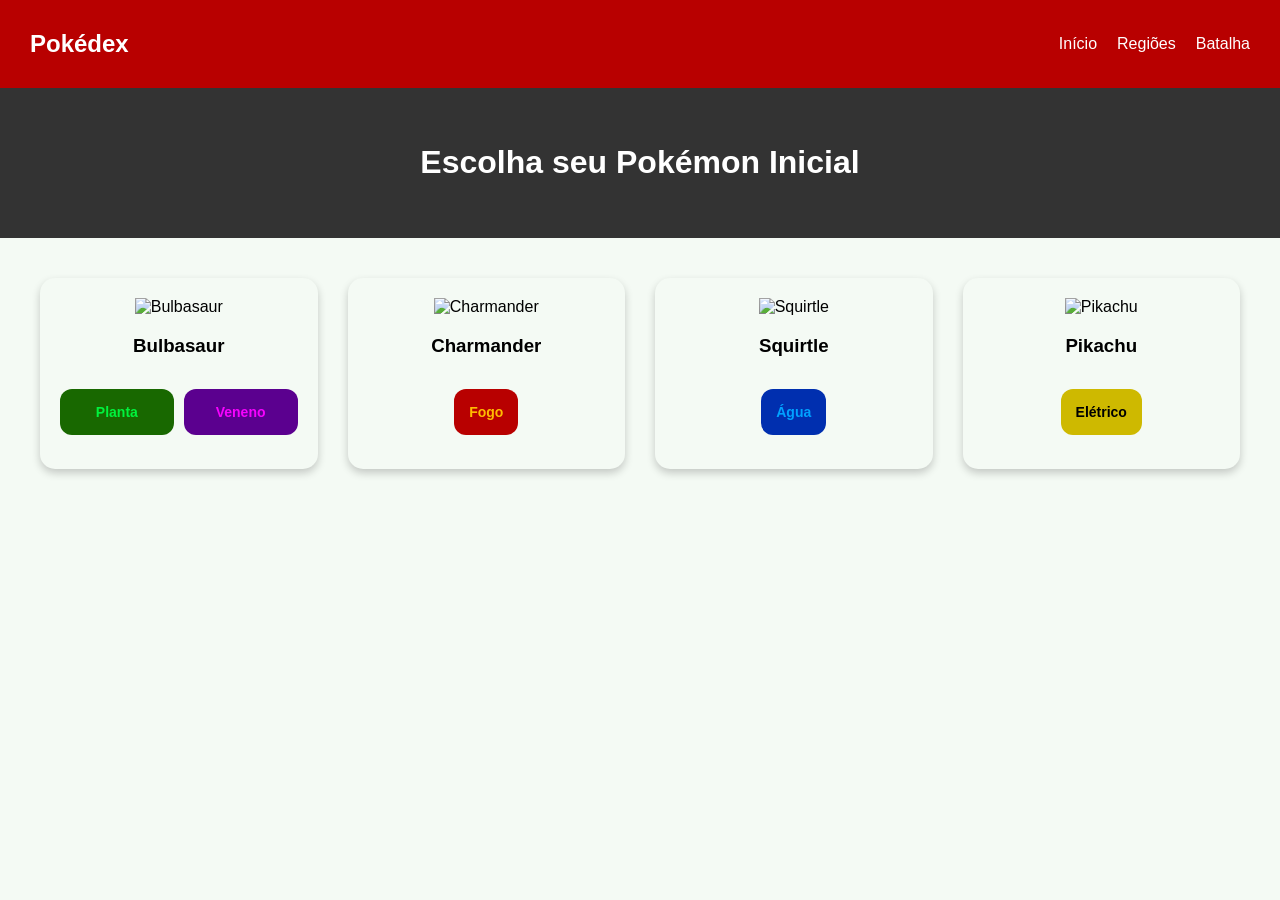
==== aula6.html @ fd61aba2 "Add files via upload" ====
<!DOCTYPE html>
<html lang="pt-BR">
<head>
    <meta charset="UTF-8">
    <meta name="viewport" content="width=device-width, initial-scale=1.0">
    <title>Minha Pokédex</title>
    <link rel="stylesheet" href="./pokedéx.css">
</head>
<body>
    <nav class="menu">
        <h2>Pokédex</h2>
        <ul>
            <li>Início</li>
            <li>Regiões</li>
            <li>Batalha</li>
        </ul>
    </nav>

    <header class="capa">
        <h1>Escolha seu Pokémon Inicial</h1>
    </header>

    <main class="galeria_pokemon">
        <div class="cartao">
            <img src="https://raw.githubusercontent.com/PokeAPI/sprites/master/sprites/pokemon/other/official-artwork/1.png" alt="Bulbasaur" width="150px">
            <h3>Bulbasaur</h3>
            <div class="tipo">
                <p id="planta_bul">Planta</p>
                <p id="veneno_bul">Veneno</p>
            </div>
        </div>

         <div class="cartao">
            <img src="https://raw.githubusercontent.com/PokeAPI/sprites/master/sprites/pokemon/other/official-artwork/4.png" alt="Charmander" width="150px">
            <h3>Charmander</h3>
            <div class="tipo">
                <p id="fogo_char">Fogo</p>
            </div>
            
        </div>

         <div class="cartao">
            <img src="https://raw.githubusercontent.com/PokeAPI/sprites/master/sprites/pokemon/other/official-artwork/7.png" alt="Squirtle" width="150px">
            <h3>Squirtle</h3>
            <div class="tipo">
                <p id="azul_squi">Água</p>
            </div>
            
        </div>

        <div class="cartao">
            <img src="https://raw.githubusercontent.com/PokeAPI/sprites/master/sprites/pokemon/other/official-artwork/25.png" alt="Pikachu" width="150px">
            <h3>Pikachu</h3>
            <div class="tipo">
                <p id="amarelo_pika">Elétrico</p>
            </div>
            
        </div>
    </main>
</body>
</html>
---- pokedéx.css ----
body {
    font-family: Arial, Helvetica, sans-serif;
    margin: 0%;
    background-color: #f4faf4;
}

.menu {
    background-color: rgb(184, 0, 0);
    color: white;
    padding:  10px 30px;
    display: flex;
    justify-content: space-between;
    align-items: center;
}

.menu ul {
    display: flex;
    gap: 20px;
    list-style: none;
}

.capa {
    background-color: #333;
    color: white;
    height: 150px;
    display: flex;
    justify-content: center;
    align-items: center;
}

.galeria_pokemon {
    padding: 40px;
    display: grid;
    grid-template-columns: repeat(auto-fit, minmax(250px, 1fr));
    gap: 30px;
}

.cartao {
    background-color: #f4faf4;
    border-radius: 15px;
    padding: 20px;
    text-align: center;
    box-shadow: 0 4px 8px rgba(0, 0, 0, 0.2);
}

.tipo {
    display: flex;
    justify-content: center;
    gap: 10px;
    margin-top: 15px;
}


#planta_bul {
    background-color: #186800;
    color: #00f33d;
    border-radius: 12px;
    padding: 15px;
    font-size: 14px;
    font-weight: bold;
    flex: 1;
}

#veneno_bul {
    background-color: #5b008f;
    color: #f702ff;
    border-radius: 12px;
    padding: 15px;
    font-size: 14px;
    font-weight: bold;
    flex: 1;

}

#fogo_char {
    background-color: #b80000;
    color: #ffbb00;
    border-radius: 12px;
    padding: 15px;
    font-size: 14px;
    font-weight: bold;
    display: flex;
    justify-content: center;
}

#azul_squi {
    background-color: #002faf;
    color: #00a2ff;
    border-radius: 12px;
    padding: 15px;
    font-size: 14px;
    font-weight: bold;
}

#amarelo_pika {
    background-color: #ceb900;
    color: #000000;
    border-radius: 12px;
    padding: 15px;
    font-size: 14px;
    font-weight: bold;
}
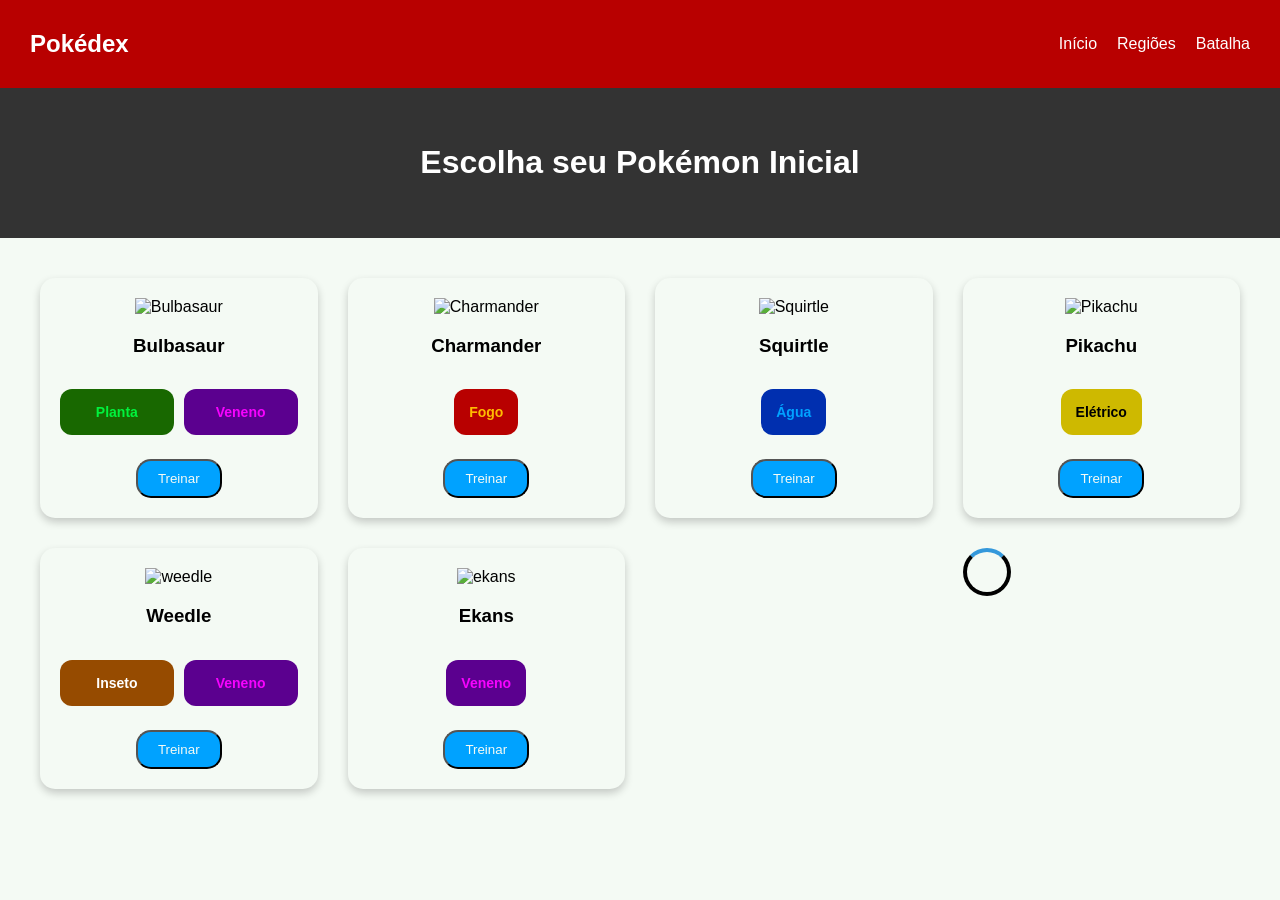
==== commit 37ee0618: "Add files via upload" ====
--- a/aula6.html
+++ b/aula6.html
@@ -14,6 +14,8 @@
             <li>Regiões</li>
             <li>Batalha</li>
         </ul>
+
+        
     </nav>
 
     <header class="capa">
@@ -21,41 +23,72 @@
     </header>
 
     <main class="galeria_pokemon">
-        <div class="cartao">
-            <img src="https://raw.githubusercontent.com/PokeAPI/sprites/master/sprites/pokemon/other/official-artwork/1.png" alt="Bulbasaur" width="150px">
+        <div class="cartao tremor">
+            <img src="https://raw.githubusercontent.com/PokeAPI/sprites/master/sprites/pokemon/other/official-artwork/1.png" alt="Bulbasaur" width="150px" class="efeito">
             <h3>Bulbasaur</h3>
             <div class="tipo">
                 <p id="planta_bul">Planta</p>
                 <p id="veneno_bul">Veneno</p>
             </div>
+            
+            <button class="btn_treinar"> Treinar</button>
         </div>
 
-         <div class="cartao">
-            <img src="https://raw.githubusercontent.com/PokeAPI/sprites/master/sprites/pokemon/other/official-artwork/4.png" alt="Charmander" width="150px">
+        
+
+         <div class="cartao tremor">
+            <img src="https://raw.githubusercontent.com/PokeAPI/sprites/master/sprites/pokemon/other/official-artwork/4.png" alt="Charmander" width="150px" class="efeito">
             <h3>Charmander</h3>
             <div class="tipo">
                 <p id="fogo_char">Fogo</p>
             </div>
             
+            <button class="btn_treinar"> Treinar</button>
         </div>
 
-         <div class="cartao">
-            <img src="https://raw.githubusercontent.com/PokeAPI/sprites/master/sprites/pokemon/other/official-artwork/7.png" alt="Squirtle" width="150px">
+         <div class="cartao tremor">
+            <img src="https://raw.githubusercontent.com/PokeAPI/sprites/master/sprites/pokemon/other/official-artwork/7.png" alt="Squirtle" width="150px" class="efeito">
             <h3>Squirtle</h3>
             <div class="tipo">
                 <p id="azul_squi">Água</p>
             </div>
             
+            <button class="btn_treinar"> Treinar</button>
         </div>
 
-        <div class="cartao">
-            <img src="https://raw.githubusercontent.com/PokeAPI/sprites/master/sprites/pokemon/other/official-artwork/25.png" alt="Pikachu" width="150px">
+        <div class="cartao tremor">
+            <img src="https://raw.githubusercontent.com/PokeAPI/sprites/master/sprites/pokemon/other/official-artwork/25.png" alt="Pikachu" width="150px" class="efeito">
             <h3>Pikachu</h3>
             <div class="tipo">
                 <p id="amarelo_pika">Elétrico</p>
             </div>
             
+            <button class="btn_treinar"> Treinar</button>
         </div>
+
+        <div class="cartao tremor">
+            <img src="https://raw.githubusercontent.com/PokeAPI/sprites/master/sprites/pokemon/other/official-artwork/13.png" alt="weedle" width="150px" class="efeito">
+            <h3>Weedle</h3>
+            <div class="tipo">
+                <p id="inseto_we">Inseto</p>
+                <p id="veneno_we">Veneno</p>
+            </div>
+            
+            <button class="btn_treinar"> Treinar</button>
+        </div>
+
+        <div class="cartao tremor">
+            <img src="https://raw.githubusercontent.com/PokeAPI/sprites/master/sprites/pokemon/other/official-artwork/23.png" alt="ekans" width="150px" class="efeito">
+            <h3>Ekans</h3>
+            <div class="tipo">
+                <p id="veneno_eka">Veneno</p>
+            </div>
+            
+            <button class="btn_treinar"> Treinar</button>
+        </div>
+        <br>
+
+        <div class="spinner"></div>
     </main>
 </body>
 </html>
--- a/pokedéx.css
+++ b/pokedéx.css
@@ -32,8 +32,9 @@
     padding: 40px;
     display: grid;
     grid-template-columns: repeat(auto-fit, minmax(250px, 1fr));
-    gap: 30px;
-}
+    gap: 30px;    
+}
+
 
 .cartao {
     background-color: #f4faf4;
@@ -43,6 +44,16 @@
     box-shadow: 0 4px 8px rgba(0, 0, 0, 0.2);
 }
 
+
+.cartao:hover {
+    transform: translateY(-12px);
+    box-shadow: 0 6px 12px rgba(0, 0, 0, 0.3);
+    border-style: solid;
+    border-color: #8a8a8a;
+    border-top: 40%;
+}
+
+
 .tipo {
     display: flex;
     justify-content: center;
@@ -61,6 +72,7 @@
     flex: 1;
 }
 
+
 #veneno_bul {
     background-color: #5b008f;
     color: #f702ff;
@@ -72,6 +84,7 @@
 
 }
 
+
 #fogo_char {
     background-color: #b80000;
     color: #ffbb00;
@@ -83,6 +96,7 @@
     justify-content: center;
 }
 
+
 #azul_squi {
     background-color: #002faf;
     color: #00a2ff;
@@ -92,6 +106,7 @@
     font-weight: bold;
 }
 
+
 #amarelo_pika {
     background-color: #ceb900;
     color: #000000;
@@ -99,4 +114,95 @@
     padding: 15px;
     font-size: 14px;
     font-weight: bold;
+}
+
+#veneno_we {
+    background-color: #5b008f;
+    color: #f702ff;
+    border-radius: 12px;
+    padding: 15px;
+    font-size: 14px;
+    font-weight: bold;
+    flex: 1;
+}
+
+#inseto_we {
+    background-color: rgb(150, 75, 0);
+    color: #ffffff;
+    border-radius: 12px;
+    padding: 15px;
+    font-size: 14px;
+    font-weight: bold;
+    flex: 1;
+}
+
+#veneno_eka {
+    background-color: #5b008f;
+    color: #f702ff;
+    border-radius: 12px;
+    padding: 15px;
+    font-size: 14px;
+    font-weight: bold;
+}
+
+.btn_treinar {
+
+    background-color: #00a2ff;
+    color: #f4faf4;
+    border-radius: 15px;
+    padding: 10px 20px;
+    margin-top: 10px;
+    scale: (1.0);
+    transition: transform 1.5s ease;
+}
+
+
+.btn_treinar:hover {
+
+    background-color: #ff0000;
+    transform: scale(1.3);
+}
+
+.efeito:hover {
+    transform: translate(12px, 5px) rotate(15deg) scale(1.3)
+
+}
+
+@keyframes voando {
+    0% { transform: translateX(0px); }
+    25% { transform: translateX(-20px);}
+    50% { transform: translateX(40px); }
+    75% { transform: translateX(-20px);}
+    100% { transform: translateX(0px); }
+}
+
+.cartao img {
+    animation: voando 4s ease-in infinite;
+}
+
+@keyframes abanar {
+    0% { transform: translateX(0px); }
+    25% { transform: translateX(-10px);}
+    50% { transform: translateX(10px); }
+    75% { transform: translateX(-10px); }
+    100% { transform: translateX(0px); }
+}
+
+.tremor:hover img {
+    animation: abanar 0.3s ease 1;
+}
+
+.spinner {
+    width: 40px;
+    height: 40px;
+    border: 4px solid black;
+    border-top: 4px solid #3498db;
+    border-radius: 50%;
+    animation: girar 1s linear infinite;
+}
+
+@keyframes girar {
+    0% { transform: rotate(0deg);}
+    70% { transform: rotate(100deg);}
+    100% { transform: rotate(360deg);}
 }
